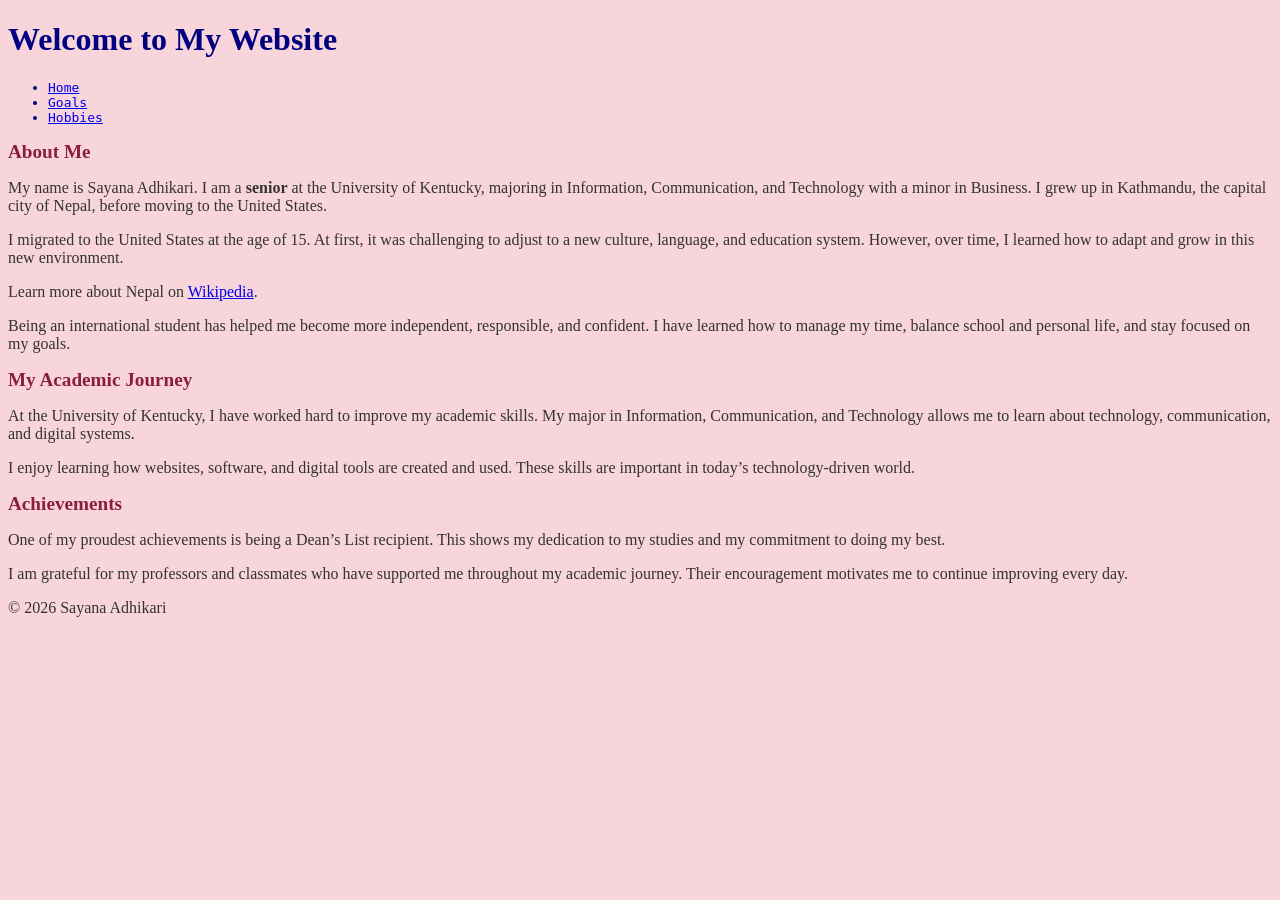
==== index.html @ b71e2fd8 "trying" ====
<!DOCTYPE html>
<html lang="en">
<head>
    <meta charset="UTF-8">
    <meta name="viewpoint" content="width=device-width, initial-scale=1.0">
    <meta name="author" content="Sayana Adhikari">
    <meta name="description" content="Personal Homepage">
    <title>Home</title>
    <base href="https://sayanadh61.github.io/web.dev26/">
    <link rel="stylesheet" href="css/style.css">
</head>
<body>
<header>
  <h1>Welcome to My Website</h1>
  <nav>
    <ul>
      <li><a href="index.html">Home</a></li>
      <li><a href="goals.html">Goals</a></li>
      <li><a href="hobbies.html">Hobbies</a></li>
    </ul>
  </nav>
</header>

<main>

<section>
  <h2>About Me</h2>

    <p>
      My name is Sayana Adhikari. I am a <strong>senior</strong> at the University of Kentucky,
      majoring in Information, Communication, and Technology with a minor in Business.
      I grew up in Kathmandu, the capital city of Nepal, before moving to the United States.
    </p>

    <p>
      I migrated to the United States at the age of 15. At first, it was challenging
      to adjust to a new culture, language, and education system. However, over time,
      I learned how to adapt and grow in this new environment.

    </p>

    <p>
  Learn more about Nepal on
  <a href="https://en.wikipedia.org/wiki/Nepal" target="_blank" rel="noopener">Wikipedia</a>.
</p>

    <p>
      Being an international student has helped me become more independent,
      responsible, and confident. I have learned how to manage my time,
      balance school and personal life, and stay focused on my goals.
    </p>

  </section>

  <section>
    <h2>My Academic Journey</h2>

    <p>
      At the University of Kentucky, I have worked hard to improve my academic skills.
      My major in Information, Communication, and Technology allows me to learn about
      technology, communication, and digital systems.
    </p>

    <p>
      I enjoy learning how websites, software, and digital tools are created and used.
      These skills are important in today’s technology-driven world.
    </p>

  </section>

  <section>
    <h2>Achievements</h2>

    <p>
      One of my proudest achievements is being a Dean’s List recipient.
      This shows my dedication to my studies and my commitment to doing my best.
    </p>

    <p>
      I am grateful for my professors and classmates who have supported me
      throughout my academic journey. Their encouragement motivates me to
      continue improving every day.
    </p>

  </section>

</main>

<footer>
  <p>© 2026 Sayana Adhikari</p>
</footer>

</body>
</html>
---- css/style.css ----
html {
    /* font-family: sans-serif; */
    /* font-style: normal; */
    background-color: #f8d5da; 
    color: navy;
}

li {
    font-family: monospace;
}

h2 {
font-size: larger;
color: #8b1e3f;
}

p {
    color: #333333;
}
    .bold {
        font-weight:bold
    }
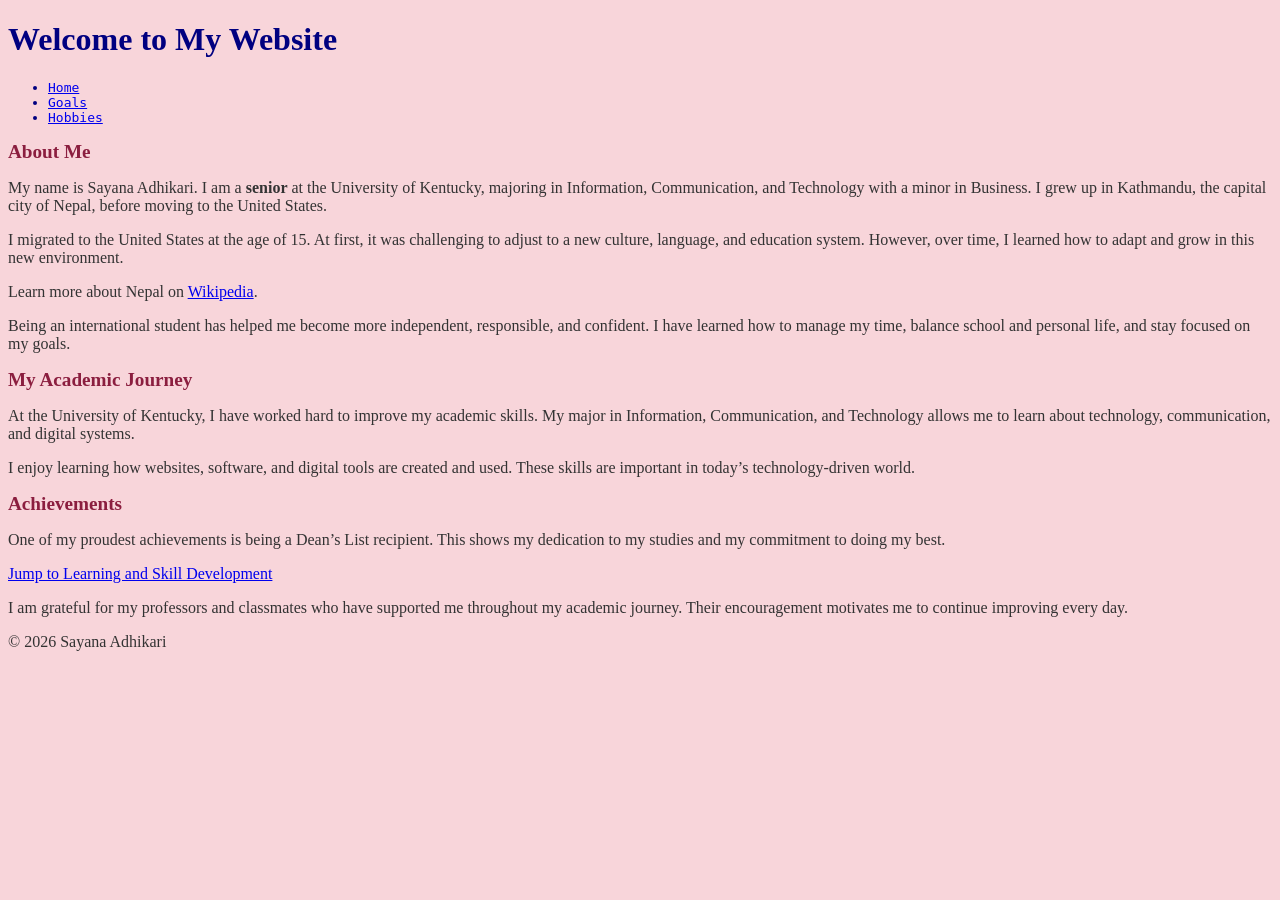
==== commit 0cbc7cd5: "fixing" ====
--- a/index.html
+++ b/index.html
@@ -75,7 +75,7 @@
       One of my proudest achievements is being a Dean’s List recipient.
       This shows my dedication to my studies and my commitment to doing my best.
     </p>
-
+<p><a href="#learning">Jump to Learning and Skill Development</a></p>
     <p>
       I am grateful for my professors and classmates who have supported me
       throughout my academic journey. Their encouragement motivates me to
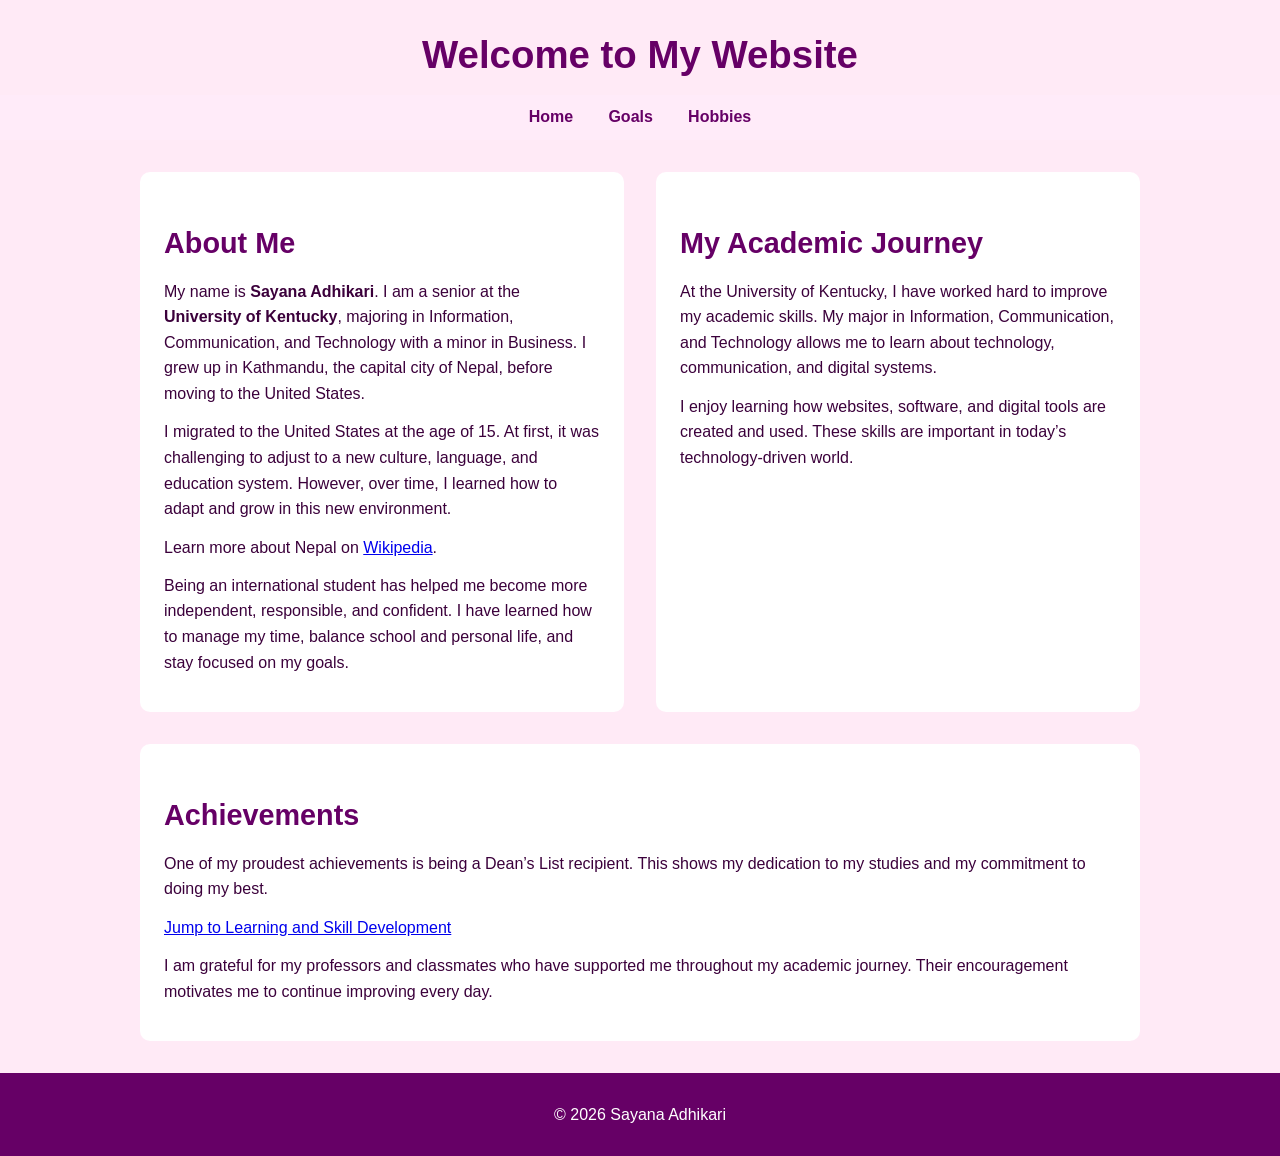
==== commit 7d52911a: "text changed" ====
--- a/index.html
+++ b/index.html
@@ -27,7 +27,7 @@
   <h2>About Me</h2>
 
     <p>
-      My name is Sayana Adhikari. I am a <strong>senior</strong> at the University of Kentucky,
+      My name is <strong>Sayana Adhikari</strong>. I am a senior at the <strong>University of Kentucky</strong>,
       majoring in Information, Communication, and Technology with a minor in Business.
       I grew up in Kathmandu, the capital city of Nepal, before moving to the United States.
     </p>
@@ -75,6 +75,7 @@
       One of my proudest achievements is being a Dean’s List recipient.
       This shows my dedication to my studies and my commitment to doing my best.
     </p>
+    
 <p><a href="#learning">Jump to Learning and Skill Development</a></p>
     <p>
       I am grateful for my professors and classmates who have supported me
--- a/css/style.css
+++ b/css/style.css
@@ -1,24 +1,155 @@
 html {
-    /* font-family: sans-serif; */
-    /* font-style: normal; */
-    background-color: #f8d5da; 
-    color: navy;
+  font-size: 100%;
+  font-family: 'Poppins', Arial, sans-serif;
+  line-height: 1.6;
 }
 
-li {
-    font-family: monospace;
+body {
+  margin: 0;
+  padding: 0;
+  background-color: #ffeaf6;
+  color: #3b003b;
+}
+
+/* Typography */
+
+h1, h2, h3 {
+  font-family: 'Montserrat', sans-serif;
+  color: #660066;
+  margin-bottom: 0.6rem;
+}
+
+h1 {
+  font-size: 2.4rem;
+  text-align: center;
+  margin-top: 1.5rem;
 }
 
 h2 {
-font-size: larger;
-color: #8b1e3f;
+  font-size: 1.8rem;
+}
+
+h3 {
+  font-size: 1.3rem;
 }
 
 p {
-    color: #333333;
+  margin: 0.8rem 0;
+  font-size: 1rem;
 }
-    .bold {
-        font-weight:bold
-    }
 
-    +/* Header */
+
+#site-header {
+  text-align: center;
+  padding: 2rem 1rem;
+  background-color: #ffd6f3;
+  border-bottom: 2px solid #d98cd9;
+}
+
+/* Navigation */
+
+nav {
+  background-color: #ffebf9;
+  padding: 0.6rem;
+}
+
+nav ul {
+  list-style: none;
+  display: flex;
+  justify-content: center;
+  flex-wrap: wrap;
+  gap: 1rem;
+  margin: 0;
+  padding: 0;
+}
+
+nav ul li a {
+  text-decoration: none;
+  color: #660066;
+  font-weight: 600;
+  padding: 0.4rem 0.6rem;
+  transition: 0.25s;
+}
+
+nav ul li a:hover {
+  color: #cc33cc;
+}
+
+/* Layout */
+
+main {
+  display: flex;
+  flex-wrap: wrap;
+  gap: 2rem;
+  width: 90%;
+  max-width: 1000px;
+  margin: 2rem auto;
+}
+
+section {
+  flex: 1 1 350px;
+  background-color: #ffffff;
+  padding: 1.5rem;
+  border-radius: 10px;
+  box-sizing: border-box;
+}
+
+/* Highlight */
+
+.highlight {
+  background-color: #f6b3e6;
+  padding: 0.2rem 0.4rem;
+  border-radius: 4px;
+}
+
+/* Images */
+
+img {
+  width: 100%;
+  height: auto;
+  border-radius: 8px;
+  margin: 1rem 0;
+}
+
+/* Boxes */
+
+.outer-box {
+  width: 300px;
+  margin: 2rem auto;
+  padding: 1rem;
+  background-color: #ffd6f3;
+}
+
+.inner-box {
+  width: 100%;
+  padding: 1rem;
+  background-color: #f6b3e6;
+}
+
+/* Footer */
+
+footer {
+  text-align: center;
+  padding: 1rem;
+  background-color: #660066;
+  color: #ffffff;
+}
+
+footer a {
+  color: #ffd6f3;
+  text-decoration: none;
+}
+
+footer a:hover {
+  text-decoration: underline;
+}
+
+/* Code */
+
+code, pre {
+  font-family: 'Courier New', monospace;
+  background-color: #ffe6f9;
+  padding: 0.2rem 0.4rem;
+  border-radius: 4px;
+}
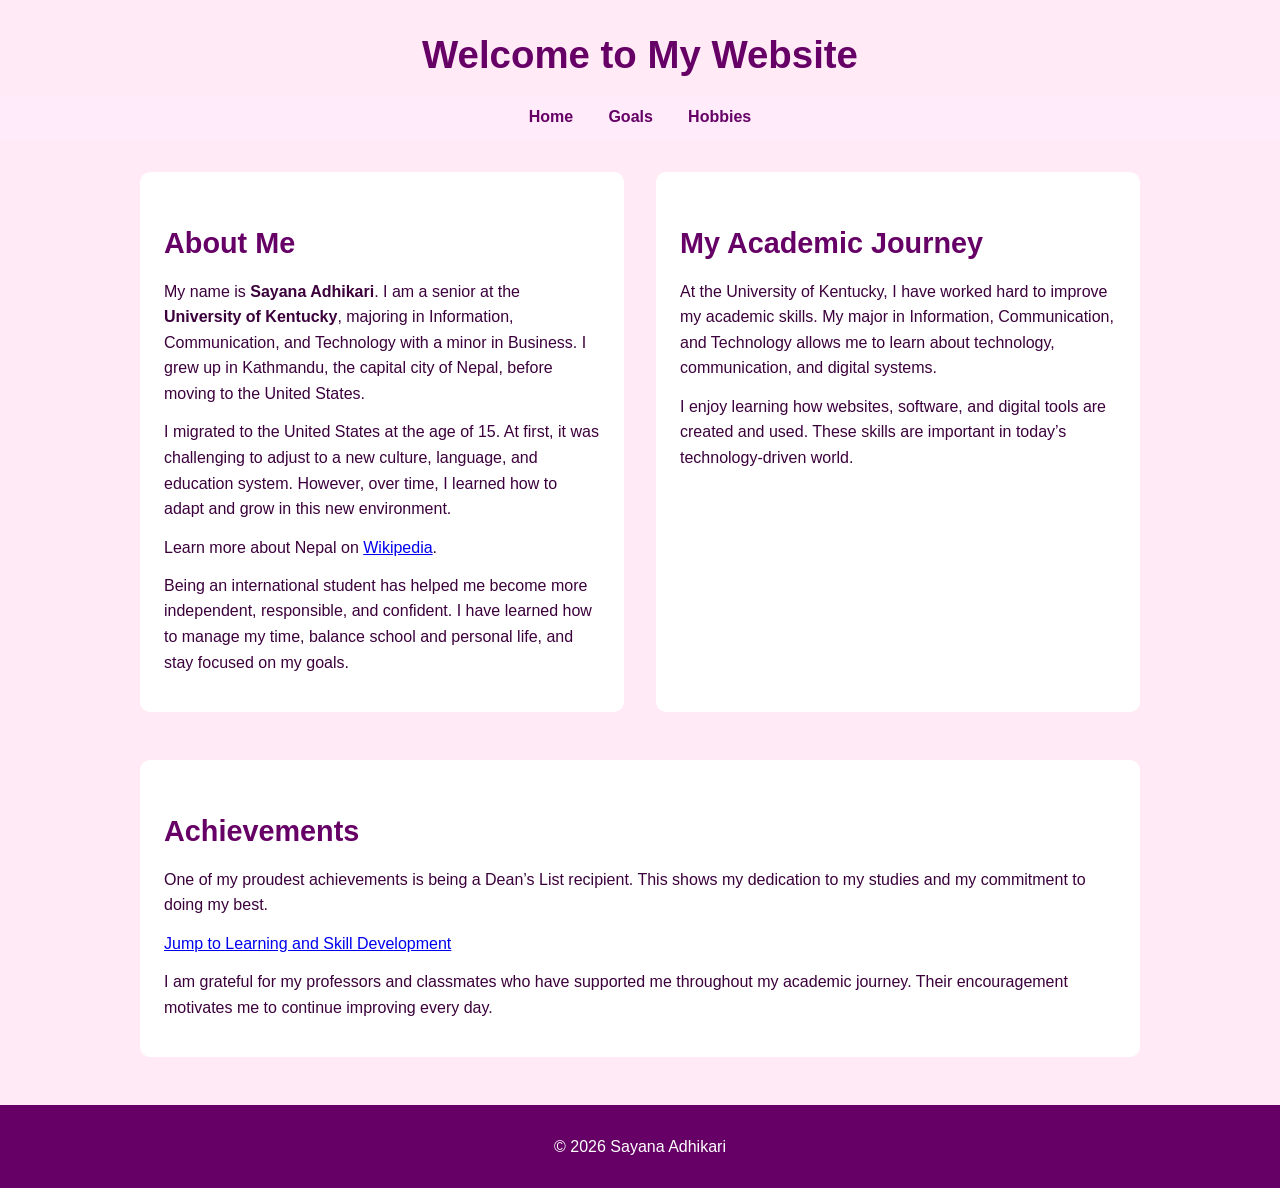
==== commit bf8b876c: "json" ====
--- a/index.html
+++ b/index.html
@@ -8,6 +8,29 @@
     <title>Home</title>
     <base href="https://sayanadh61.github.io/web.dev26/">
     <link rel="stylesheet" href="css/style.css">
+    <script type="application/ld+json">
+{
+  "@context": "https://schema.org",
+  "@type": "AboutPage",
+  "name": "Welcome to My Website",
+  "url": "https://sayanadh61.github.io/web.dev26/index.html",
+  "description": "A personal homepage about Sayana Adhikari, a senior at the University of Kentucky majoring in Information, Communication, and Technology with a minor in Business.",
+  "isPartOf": {
+    "@type": "WebSite",
+    "name": "Sayana Adhikari Website",
+    "url": "https://sayanadh61.github.io/web.dev26/"
+  },
+  "mainEntity": {
+    "@type": "Person",
+    "name": "Sayana Adhikari",
+    "alumniOf": {
+      "@type": "CollegeOrUniversity",
+      "name": "University of Kentucky"
+    },
+    "description": "A senior majoring in Information, Communication, and Technology with a minor in Business."
+  }
+}
+</script>
 </head>
 <body>
 <header>
@@ -76,7 +99,8 @@
       This shows my dedication to my studies and my commitment to doing my best.
     </p>
     
-<p><a href="#learning">Jump to Learning and Skill Development</a></p>
+<a href="goals.html#learning">Jump to Learning and Skill Development</a>
+
     <p>
       I am grateful for my professors and classmates who have supported me
       throughout my academic journey. Their encouragement motivates me to
--- a/css/style.css
+++ b/css/style.css
@@ -152,4 +152,7 @@
   background-color: #ffe6f9;
   padding: 0.2rem 0.4rem;
   border-radius: 4px;
+}
+main > section {
+  margin-bottom: 1rem;
 }
